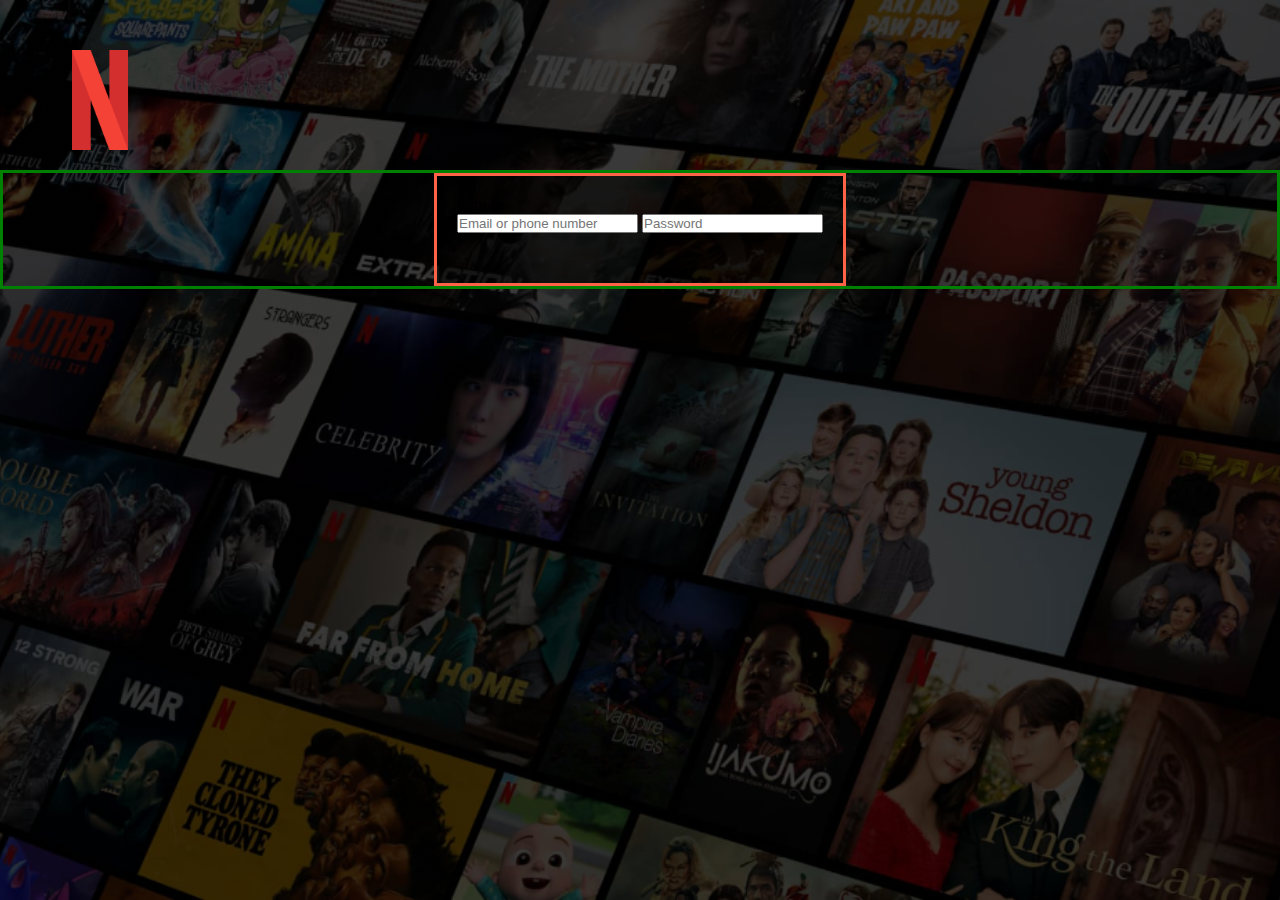
==== sign-up.html @ 26bc0261 "done with the desktop view" ====
<!DOCTYPE html>
<html lang="en">
<head>
    <meta charset="UTF-8">
    <meta name="viewport" content="width=device-width, initial-scale=1.0">
    <title>Sign-up</title>
    <link rel="stylesheet" href="./sign-up.css">
</head>
<body>

    <section class="hero">
        <div class="image"> <img src="./images/netflix.png" alt=""></div>
        <div class="hero-content">
            <div class="sign-up">
                <header>Sign In</header>
                <input type="email" name="email" placeholder="Email or phone number">
                <input type="password" name="password" placeholder="Password">
            </div>
        </div>
    </section>
    
</body>
</html>
---- sign-up.css ----
*{
    margin: 0;
    padding: 0;
    box-sizing: border-box;
}
.hero{
    width: 100%;
    height: 100vh;
    background: linear-gradient(rgba(0, 0, 0, 0.7), rgba(0, 0, 0, 0.7)), url(./images/header.png);
    background-size: cover;
    background-position: center;
    position: relative;
}
.image{
    /* border: 3px solid white; */
    width: 150px;
    height: 150px;
    padding: 50px 0 0 50px;
}
.image img{
    width: 100%;
    height: 100%;
}
.hero-content{
    border: 3px solid green;
    display: flex;
    justify-content: center;
    align-items: center;
    margin-top: 20px;
}
.sign-up{
    border: 3px solid tomato;
    background: rgba(0, 0, 0, 0.6);
    padding: 20px 20px 50px 20px;
}
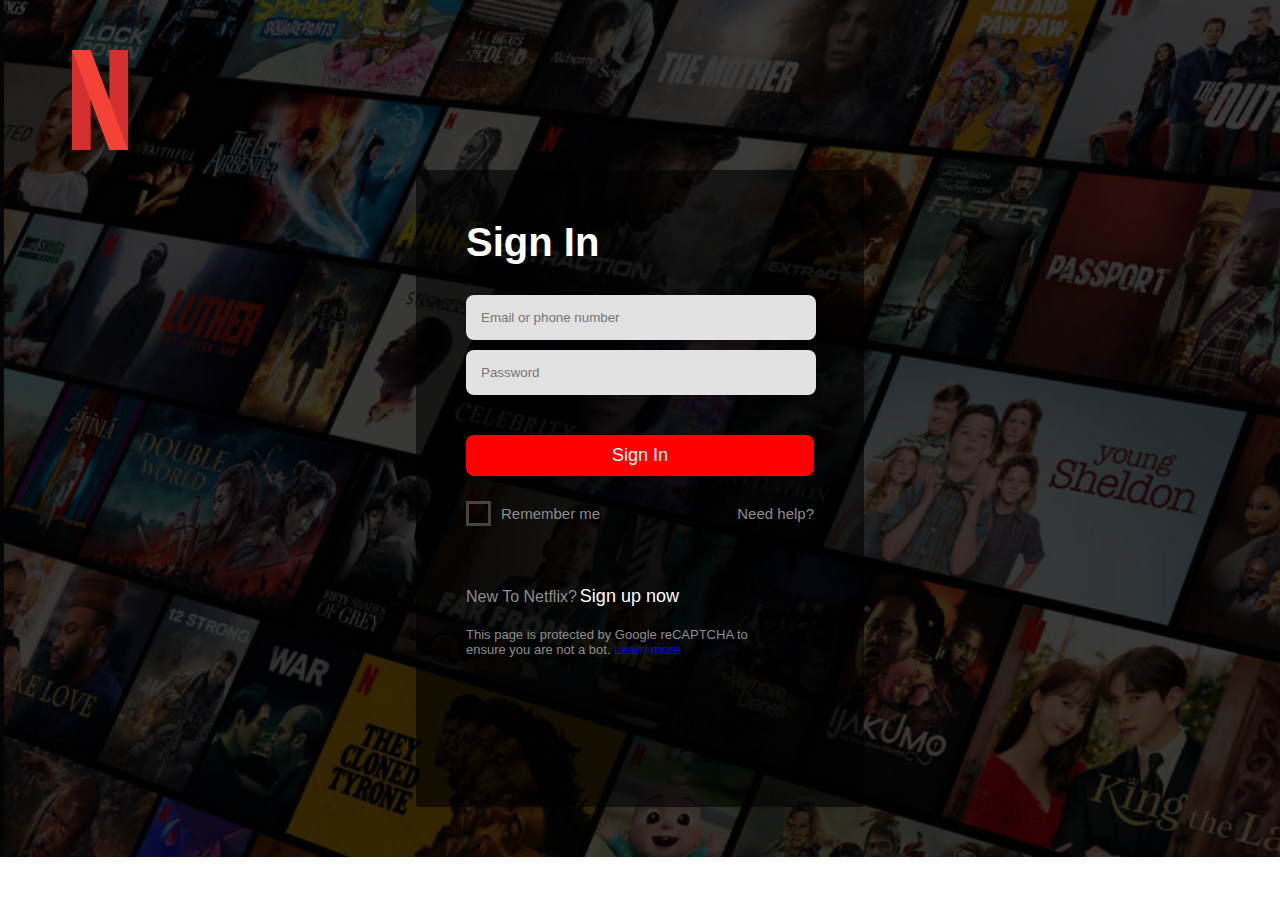
==== commit 770e6f5f: "done with the netflix clone both mobile and desktop view" ====
--- a/sign-up.html
+++ b/sign-up.html
@@ -1,23 +1,47 @@
 <!DOCTYPE html>
 <html lang="en">
+
 <head>
     <meta charset="UTF-8">
     <meta name="viewport" content="width=device-width, initial-scale=1.0">
     <title>Sign-up</title>
     <link rel="stylesheet" href="./sign-up.css">
 </head>
+
 <body>
 
     <section class="hero">
         <div class="image"> <img src="./images/netflix.png" alt=""></div>
         <div class="hero-content">
             <div class="sign-up">
-                <header>Sign In</header>
-                <input type="email" name="email" placeholder="Email or phone number">
-                <input type="password" name="password" placeholder="Password">
+                <h1>Sign In</h1>
+                <input type="email" name="email" placeholder="Email or phone number" class="email">
+                <input type="password" name="password" placeholder="Password" class="password">
+                <button class="sign">Sign In</button>
+                <label>
+                    <div class="check">
+                        <input type="checkbox" class="checkboxs" />
+                        <span class="checkbox"></span>
+                        <p>Remember me</p>
+                    </div>
+                    <div class="check-down">
+                        <p>Need help?</p>
+                    </div>
+                </label>
+
+                <div class="sign-up-down">
+                    <div class="top">
+                        <p>New To Netflix?</p>
+                        <span><a href="./index.html">Sign up now</a></span>
+                    </div>
+                    <div class="down">
+                        <p>This page is protected by Google reCAPTCHA to<br>ensure you are not a bot. <a href="">Learn more</a></p>
+                    </div>
+                </div>
             </div>
         </div>
     </section>
-    
+
 </body>
+
 </html>--- a/sign-up.css
+++ b/sign-up.css
@@ -3,13 +3,19 @@
     padding: 0;
     box-sizing: border-box;
 }
+body{
+    background: linear-gradient(rgba(0, 0, 0, 0.7), rgba(0, 0, 0, 0.7)), url(./images/header.png);
+    background-repeat: no-repeat;
+    background-size: cover;
+    width: 100%;
+    height: 100%;
+}
 .hero{
-    width: 100%;
-    height: 100vh;
-    background: linear-gradient(rgba(0, 0, 0, 0.7), rgba(0, 0, 0, 0.7)), url(./images/header.png);
     background-size: cover;
     background-position: center;
     position: relative;
+    font-family: 'Segoe UI', Tahoma, Geneva, Verdana, sans-serif;
+    color: #fff;
 }
 .image{
     /* border: 3px solid white; */
@@ -22,14 +28,170 @@
     height: 100%;
 }
 .hero-content{
-    border: 3px solid green;
+    /* border: 3px solid green; */
     display: flex;
     justify-content: center;
     align-items: center;
     margin-top: 20px;
 }
 .sign-up{
-    border: 3px solid tomato;
+    /* border: 3px solid tomato; */
     background: rgba(0, 0, 0, 0.6);
-    padding: 20px 20px 50px 20px;
+    padding: 50px 50px 150px 50px;
+    display: flex;
+    width: 35%;
+    margin-bottom: 50px;
+    flex-direction: column;
+    border-radius: 3px;
+}
+h1{
+    color: #fff;
+    font-size: 40px;
+    margin-bottom: 30px;
+}
+input{
+    padding: 15px;
+    border-radius: 8px;
+    border: none;
+    outline: none;
+    background: #e2e2e2;
+    width: 350px;
+}
+.password{
+    margin: 10px 0 40px 0;
+}
+.sign{
+    border: none;
+    outline: none;
+    background: red;
+    color: #fff;
+    padding: 10px;
+    border-radius: 8px;
+    font-size: 18px;
+    cursor: pointer;
+    transition: all 0.5s;
+}
+.sign:hover{
+    background: rgb(192, 4, 4);
+}
+label{
+    /* border: 3px solid yellow; */
+    display: flex;
+    padding: 10px 0;
+    width: 100%;
+    justify-content: space-between;
+    align-items: center;
+    margin-top: 15px;
+}
+.checkboxs{
+    position: absolute;
+    transform: scale(0);
+}
+.checkboxs:checked ~ .checkbox{
+    transform: rotate(45deg);
+    width: 14px;
+    margin-left: 10px;
+    border-color: #8d8d8d;
+    border-top-color: transparent;
+    border-left-color: transparent;
+    border-radius: 0;
+}
+.checkbox{
+    display: block;
+    width: 25px;
+    height: 25px;
+    border: 3px solid #434343;
+    transition: all 0.4s;
+}
+.check{
+    display: flex;
+    align-items: center;
+    cursor: pointer;
+}
+label p{
+    color: #8d8d8d;
+    margin-left: 10px;
+    font-size: 15px;
+}
+.check-down{
+    cursor: pointer;
+}
+.sign-up-down{
+    margin-top: 50px;
+}
+.top{
+    display: flex;
+    align-items: center;
+    margin-bottom: 20px;
+}
+.top p{
+    color: #8d8d8d;
+}
+.top a{
+    text-decoration: none;
+    color: #fff;
+    font-size: 18px;
+    margin-left: 3px;
+    font-weight: 500;
+}
+.down{
+    display: flex;
+    color: #8d8d8d;
+    font-size: 13px;
+}
+.down a{
+    text-decoration: none;
+    color: blue;
+}
+
+@media screen and (max-width:1165px) {
+    .hero{
+        background-size: cover;
+        background-position: center;
+        background-repeat: repeat;
+        position: relative;
+        background: linear-gradient(rgba(0, 0, 0, 0.7), rgba(0, 0, 0, 0.7)), url(./images/header.png);
+        width: 100vw;
+        height: 100vh;
+    }
+    .image{
+        width: 85px;
+        height: 85px;
+        padding: 30px 0 0 30px;
+    }
+    .hero-content{
+        /* border: 3px solid tomato; */
+        padding: 20px;
+        display: flex;
+        justify-content: center;
+        align-items: center;
+        margin-top: 10px;
+    }
+    .sign-up{
+        /* display: none; */
+        background: rgba(0, 0, 0, 0.6);
+        padding: 30px 30px 130px 30px;
+        display: flex;
+        width: 95%;
+        height: 550px;
+        margin-bottom: 50px;
+        flex-direction: column;
+        border-radius: 3px;
+    }
+    /* .sign{
+        width: 80%; 
+    } */
+    .email{
+        width: 80%;
+    }
+    .password{
+        width: 80%;
+    }
+    .sign-up-down{
+        display: flex;
+        flex-direction: column;
+        justify-content: center;
+        align-items: center;
+        text-align: center;
+    }
 }